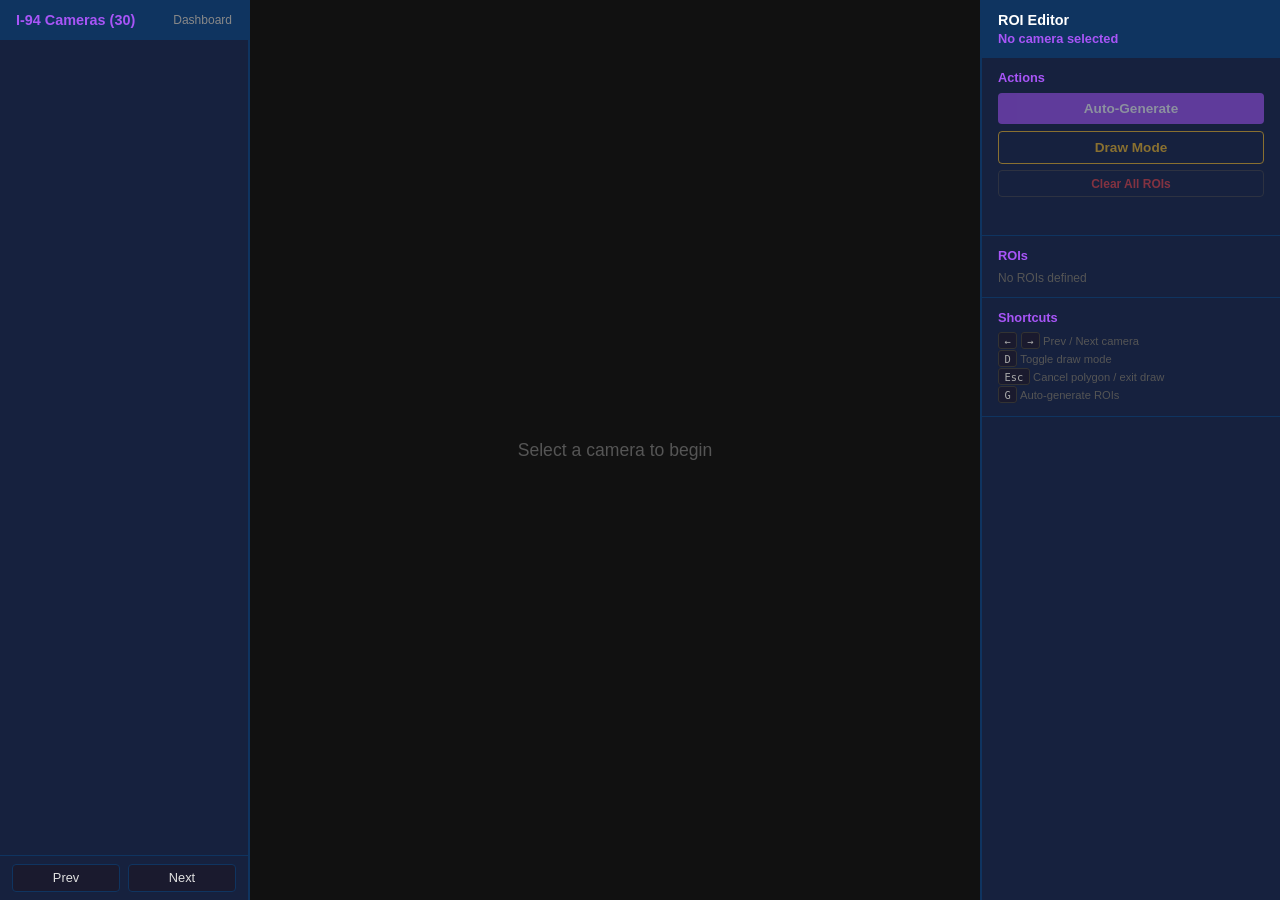
==== frontend/roi_tool.html @ 6daf8a80 "Initial commit: Camera2Detector platform Real-time traffic camera validation of MnDOT highway detect" ====
<!DOCTYPE html>
<html lang="en">
<head>
    <meta charset="UTF-8">
    <meta name="viewport" content="width=device-width, initial-scale=1.0">
    <title>ROI Editor — Camera2Detector</title>
    <style>
        * { margin: 0; padding: 0; box-sizing: border-box; }

        body {
            font-family: -apple-system, BlinkMacSystemFont, "Segoe UI", Roboto, sans-serif;
            background: #1a1a2e;
            color: #e0e0e0;
            overflow: hidden;
            height: 100vh;
        }

        #roi-app {
            display: flex;
            height: 100vh;
        }

        /* ─── Left panel: camera list ─── */
        #camera-list-panel {
            width: 250px;
            min-width: 250px;
            background: #16213e;
            border-right: 2px solid #0f3460;
            display: flex;
            flex-direction: column;
        }

        #camera-list-header {
            padding: 0.75rem 1rem;
            background: #0f3460;
            font-weight: 600;
            font-size: 0.9rem;
            color: #a855f7;
            display: flex;
            justify-content: space-between;
            align-items: center;
        }

        #camera-list-header .back-link {
            color: #888;
            text-decoration: none;
            font-size: 0.75rem;
            font-weight: 400;
        }

        #camera-list-header .back-link:hover { color: #e0e0e0; }

        #camera-list {
            flex: 1;
            overflow-y: auto;
            padding: 0.25rem 0;
        }

        .cam-item {
            padding: 0.4rem 0.75rem;
            cursor: pointer;
            font-size: 0.8rem;
            display: flex;
            align-items: center;
            gap: 0.5rem;
            border-left: 3px solid transparent;
            transition: background 0.15s;
        }

        .cam-item:hover { background: rgba(168, 85, 247, 0.1); }

        .cam-item.active {
            background: rgba(168, 85, 247, 0.15);
            border-left-color: #a855f7;
        }

        .cam-item .dot {
            width: 8px;
            height: 8px;
            border-radius: 50%;
            background: #333;
            flex-shrink: 0;
        }

        .cam-item .dot.has-rois { background: #10b981; }

        .cam-item .cam-id {
            color: #888;
            font-size: 0.7rem;
            min-width: 32px;
        }

        .cam-item .cam-desc {
            flex: 1;
            white-space: nowrap;
            overflow: hidden;
            text-overflow: ellipsis;
        }

        #camera-nav {
            display: flex;
            gap: 0.5rem;
            padding: 0.5rem 0.75rem;
            border-top: 1px solid #0f3460;
        }

        #camera-nav button {
            flex: 1;
            padding: 0.35rem;
            background: #1a1a2e;
            color: #e0e0e0;
            border: 1px solid #0f3460;
            border-radius: 4px;
            cursor: pointer;
            font-size: 0.8rem;
        }

        #camera-nav button:hover { background: #0f3460; }

        #camera-list::-webkit-scrollbar { width: 6px; }
        #camera-list::-webkit-scrollbar-track { background: #16213e; }
        #camera-list::-webkit-scrollbar-thumb { background: #0f3460; border-radius: 3px; }

        /* ─── Center panel: image + canvas ─── */
        #image-panel {
            flex: 1;
            display: flex;
            flex-direction: column;
            align-items: center;
            justify-content: center;
            background: #111;
            position: relative;
            overflow: hidden;
        }

        #image-container {
            position: relative;
            max-width: 100%;
            max-height: calc(100vh - 40px);
        }

        #roi-image {
            display: block;
            max-width: 100%;
            max-height: calc(100vh - 40px);
            object-fit: contain;
        }

        #roi-canvas {
            position: absolute;
            top: 0;
            left: 0;
            width: 100%;
            height: 100%;
            pointer-events: none;
        }

        #image-status {
            position: absolute;
            bottom: 8px;
            left: 50%;
            transform: translateX(-50%);
            font-size: 0.75rem;
            color: #888;
            background: rgba(0, 0, 0, 0.7);
            padding: 0.2rem 0.75rem;
            border-radius: 4px;
        }

        #no-camera-msg {
            color: #555;
            font-size: 1.1rem;
        }

        /* ─── Right panel: controls ─── */
        #controls-panel {
            width: 300px;
            min-width: 300px;
            background: #16213e;
            border-left: 2px solid #0f3460;
            display: flex;
            flex-direction: column;
            overflow-y: auto;
        }

        #controls-header {
            padding: 0.75rem 1rem;
            background: #0f3460;
            font-weight: 600;
            font-size: 0.9rem;
            color: #fff;
        }

        #controls-header .cam-name {
            font-size: 0.8rem;
            color: #a855f7;
            margin-top: 0.2rem;
        }

        .ctrl-section {
            padding: 0.75rem 1rem;
            border-bottom: 1px solid #0f3460;
        }

        .ctrl-section h4 {
            font-size: 0.8rem;
            margin-bottom: 0.5rem;
            color: #a855f7;
        }

        /* Action buttons */
        .action-btn {
            width: 100%;
            padding: 0.5rem;
            border: none;
            border-radius: 4px;
            font-size: 0.85rem;
            font-weight: 600;
            cursor: pointer;
            margin-bottom: 0.4rem;
        }

        .action-btn:disabled {
            opacity: 0.5;
            cursor: not-allowed;
        }

        #btn-auto-generate {
            background: #a855f7;
            color: #fff;
        }

        #btn-auto-generate:hover:not(:disabled) { background: #9333ea; }

        #btn-draw-mode {
            background: transparent;
            color: #fbbf24;
            border: 1px solid #fbbf24;
        }

        #btn-draw-mode:hover:not(:disabled) { background: rgba(251, 191, 36, 0.1); }
        #btn-draw-mode.active { background: rgba(251, 191, 36, 0.2); }

        #btn-clear-all {
            background: transparent;
            color: #ef4444;
            border: 1px solid #444;
            font-size: 0.75rem;
            padding: 0.35rem;
        }

        #btn-clear-all:hover:not(:disabled) { background: rgba(239, 68, 68, 0.1); }

        /* Status text */
        #ctrl-status {
            font-size: 0.75rem;
            color: #888;
            margin-top: 0.3rem;
            min-height: 1.2em;
        }

        /* ROI list */
        #ctrl-roi-list {
            display: flex;
            flex-direction: column;
            gap: 0.3rem;
        }

        .roi-item {
            display: flex;
            align-items: center;
            justify-content: space-between;
            background: #1a1a2e;
            border-radius: 4px;
            padding: 0.35rem 0.5rem;
            font-size: 0.8rem;
        }

        .roi-item-label {
            display: flex;
            align-items: center;
            gap: 0.4rem;
        }

        .roi-item-swatch {
            display: inline-block;
            width: 14px;
            height: 14px;
            border-radius: 3px;
        }

        .roi-item-delete {
            background: transparent;
            color: #ef4444;
            border: none;
            cursor: pointer;
            font-size: 0.85rem;
            padding: 0.1rem 0.4rem;
            border-radius: 3px;
        }

        .roi-item-delete:hover { background: rgba(239, 68, 68, 0.2); }

        .no-rois-msg {
            font-size: 0.75rem;
            color: #555;
        }

        /* Draw mode editor form */
        #draw-editor {
            margin-top: 0.5rem;
            padding: 0.5rem;
            border-left: 3px solid #fbbf24;
            background: rgba(251, 191, 36, 0.05);
            border-radius: 0 4px 4px 0;
        }

        .draw-hint {
            font-size: 0.7rem;
            color: #fbbf24;
            margin-bottom: 0.5rem;
        }

        .draw-form-row {
            display: flex;
            gap: 0.4rem;
            margin-bottom: 0.4rem;
        }

        .draw-form-row input,
        .draw-form-row select {
            background: #1a1a2e;
            color: #e0e0e0;
            border: 1px solid #0f3460;
            border-radius: 4px;
            padding: 0.3rem 0.5rem;
            font-size: 0.8rem;
        }

        .draw-form-row input { flex: 1; }

        .draw-form-buttons {
            display: flex;
            gap: 0.4rem;
        }

        #btn-save-polygon {
            background: #10b981;
            color: #fff;
            border: none;
            border-radius: 4px;
            padding: 0.35rem 0.75rem;
            font-size: 0.8rem;
            font-weight: 600;
            cursor: pointer;
        }

        #btn-save-polygon:disabled { opacity: 0.4; cursor: not-allowed; }
        #btn-save-polygon:hover:not(:disabled) { background: #059669; }

        #btn-cancel-polygon {
            background: transparent;
            color: #888;
            border: 1px solid #555;
            border-radius: 4px;
            padding: 0.35rem 0.75rem;
            font-size: 0.8rem;
            cursor: pointer;
        }

        #btn-cancel-polygon:hover { background: rgba(255, 255, 255, 0.05); }

        /* Keyboard shortcuts help */
        .shortcuts {
            font-size: 0.7rem;
            color: #555;
            line-height: 1.6;
        }

        .shortcuts kbd {
            background: #1a1a2e;
            border: 1px solid #333;
            border-radius: 3px;
            padding: 0.1rem 0.35rem;
            font-family: monospace;
            font-size: 0.65rem;
            color: #aaa;
        }

        .hidden { display: none !important; }

        /* Loading spinner */
        .loading-spinner {
            display: inline-block;
            width: 16px;
            height: 16px;
            border: 2px solid #555;
            border-top-color: #a855f7;
            border-radius: 50%;
            animation: spin 0.8s linear infinite;
            vertical-align: middle;
            margin-right: 0.3rem;
        }

        @keyframes spin { to { transform: rotate(360deg); } }

        #controls-panel::-webkit-scrollbar { width: 6px; }
        #controls-panel::-webkit-scrollbar-track { background: #16213e; }
        #controls-panel::-webkit-scrollbar-thumb { background: #0f3460; border-radius: 3px; }
    </style>
</head>
<body>
    <div id="roi-app">
        <!-- Left: Camera List -->
        <div id="camera-list-panel">
            <div id="camera-list-header">
                <span>I-94 Cameras (30)</span>
                <a href="/" class="back-link">Dashboard</a>
            </div>
            <div id="camera-list"></div>
            <div id="camera-nav">
                <button id="btn-prev">Prev</button>
                <button id="btn-next">Next</button>
            </div>
        </div>

        <!-- Center: Image + Canvas -->
        <div id="image-panel">
            <div id="no-camera-msg">Select a camera to begin</div>
            <div id="image-container" class="hidden">
                <img id="roi-image" crossorigin="anonymous">
                <canvas id="roi-canvas"></canvas>
            </div>
            <div id="image-status" class="hidden"></div>
        </div>

        <!-- Right: Controls -->
        <div id="controls-panel">
            <div id="controls-header">
                ROI Editor
                <div class="cam-name" id="ctrl-cam-name">No camera selected</div>
            </div>

            <!-- Actions -->
            <div class="ctrl-section">
                <h4>Actions</h4>
                <button class="action-btn" id="btn-auto-generate" disabled>Auto-Generate</button>
                <button class="action-btn" id="btn-draw-mode" disabled>Draw Mode</button>
                <button class="action-btn" id="btn-clear-all" disabled>Clear All ROIs</button>
                <div id="ctrl-status"></div>
            </div>

            <!-- ROI List -->
            <div class="ctrl-section">
                <h4>ROIs</h4>
                <div id="ctrl-roi-list">
                    <span class="no-rois-msg">No ROIs defined</span>
                </div>
            </div>

            <!-- Draw Editor (hidden until draw mode) -->
            <div class="ctrl-section hidden" id="draw-editor">
                <h4>New Polygon</h4>
                <div class="draw-hint">Click on image to place vertices. Click near first vertex to close.</div>
                <div class="draw-form-row">
                    <input type="text" id="draw-road-name" placeholder="Road name (e.g. I-94)">
                    <select id="draw-direction">
                        <option value="">Dir</option>
                        <option value="EB">EB</option>
                        <option value="WB">WB</option>
                        <option value="NB">NB</option>
                        <option value="SB">SB</option>
                    </select>
                </div>
                <div class="draw-form-buttons">
                    <button id="btn-save-polygon" disabled>Save Polygon</button>
                    <button id="btn-cancel-polygon">Cancel</button>
                </div>
            </div>

            <!-- Shortcuts -->
            <div class="ctrl-section">
                <h4>Shortcuts</h4>
                <div class="shortcuts">
                    <kbd>&larr;</kbd> <kbd>&rarr;</kbd> Prev / Next camera<br>
                    <kbd>D</kbd> Toggle draw mode<br>
                    <kbd>Esc</kbd> Cancel polygon / exit draw<br>
                    <kbd>G</kbd> Auto-generate ROIs
                </div>
            </div>
        </div>
    </div>

    <script src="/js/utils.js"></script>
    <script src="/js/roi_editor.js"></script>
    <script src="/js/roi_tool.js"></script>
</body>
</html>
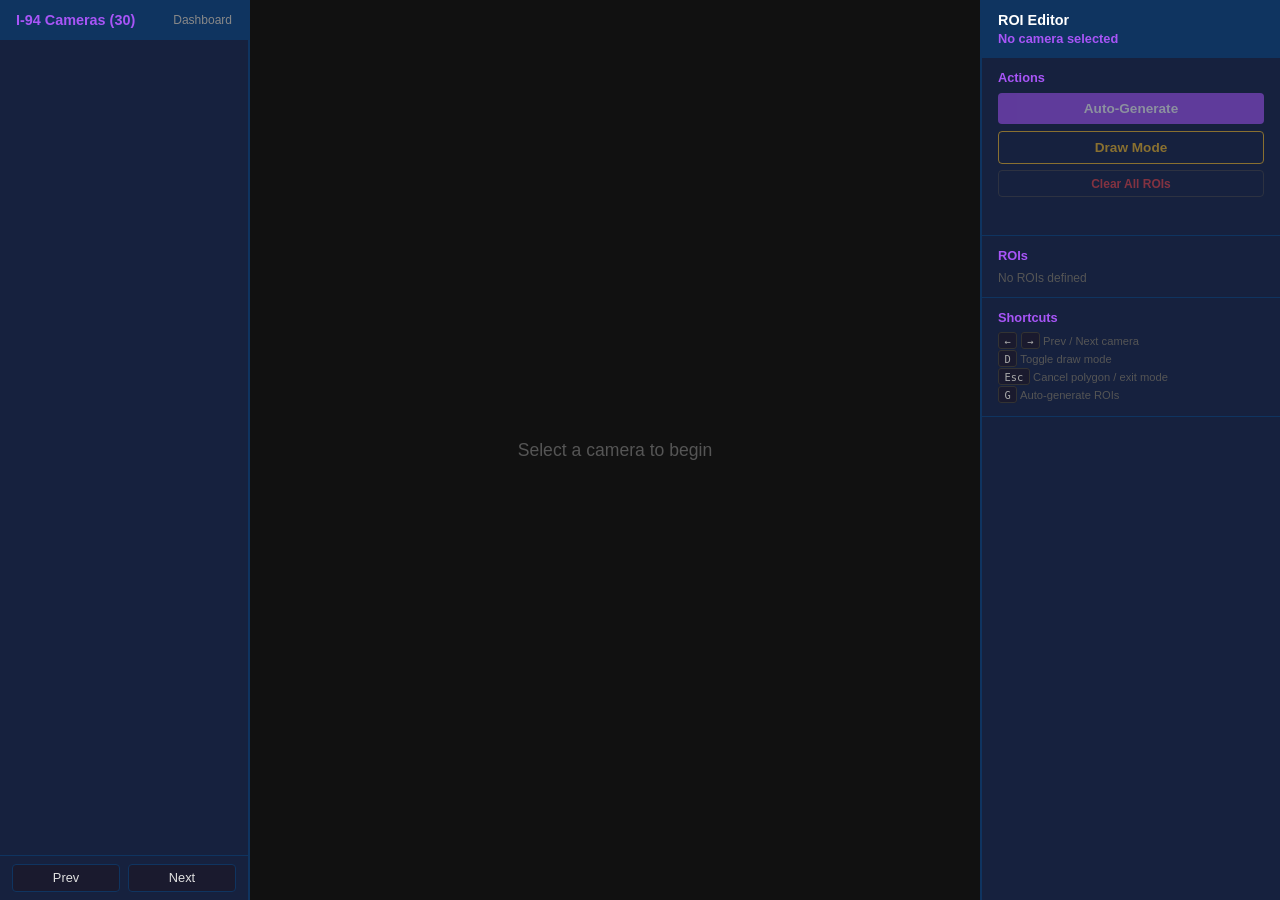
==== commit 877463eb: "sync" ====
--- a/frontend/roi_tool.html
+++ b/frontend/roi_tool.html
@@ -369,6 +369,45 @@
         }
 
         #btn-cancel-polygon:hover { background: rgba(255, 255, 255, 0.05); }
+
+        #btn-save-edits {
+            background: #10b981;
+            color: #fff;
+            border: none;
+            border-radius: 4px;
+            padding: 0.35rem 0.75rem;
+            font-size: 0.8rem;
+            font-weight: 600;
+            cursor: pointer;
+        }
+
+        #btn-save-edits:hover { background: #059669; }
+
+        #btn-cancel-edits {
+            background: transparent;
+            color: #888;
+            border: 1px solid #555;
+            border-radius: 4px;
+            padding: 0.35rem 0.75rem;
+            font-size: 0.8rem;
+            cursor: pointer;
+        }
+
+        #btn-cancel-edits:hover { background: rgba(255, 255, 255, 0.05); }
+
+        .roi-item-edit {
+            background: transparent;
+            color: #fbbf24;
+            border: none;
+            cursor: pointer;
+            font-size: 0.75rem;
+            padding: 0.1rem 0.4rem;
+            border-radius: 3px;
+            margin-right: 0.2rem;
+        }
+
+        .roi-item-edit:hover { background: rgba(251, 191, 36, 0.2); }
+        .roi-item-edit.active { background: rgba(251, 191, 36, 0.3); }
 
         /* Keyboard shortcuts help */
         .shortcuts {
@@ -478,13 +517,28 @@
                 </div>
             </div>
 
+            <!-- Vertex Editor (hidden until edit mode) -->
+            <div class="ctrl-section hidden" id="vertex-editor">
+                <h4>Editing Vertices</h4>
+                <div class="draw-hint" id="vertex-editor-label"></div>
+                <div class="shortcuts" style="margin-bottom:0.5rem;">
+                    <kbd>Drag</kbd> move vertex<br>
+                    <kbd>Dbl-click edge</kbd> insert vertex<br>
+                    <kbd>Shift+click</kbd> delete vertex
+                </div>
+                <div class="draw-form-buttons">
+                    <button id="btn-save-edits">Save Edits</button>
+                    <button id="btn-cancel-edits">Cancel</button>
+                </div>
+            </div>
+
             <!-- Shortcuts -->
             <div class="ctrl-section">
                 <h4>Shortcuts</h4>
                 <div class="shortcuts">
                     <kbd>&larr;</kbd> <kbd>&rarr;</kbd> Prev / Next camera<br>
                     <kbd>D</kbd> Toggle draw mode<br>
-                    <kbd>Esc</kbd> Cancel polygon / exit draw<br>
+                    <kbd>Esc</kbd> Cancel polygon / exit mode<br>
                     <kbd>G</kbd> Auto-generate ROIs
                 </div>
             </div>
